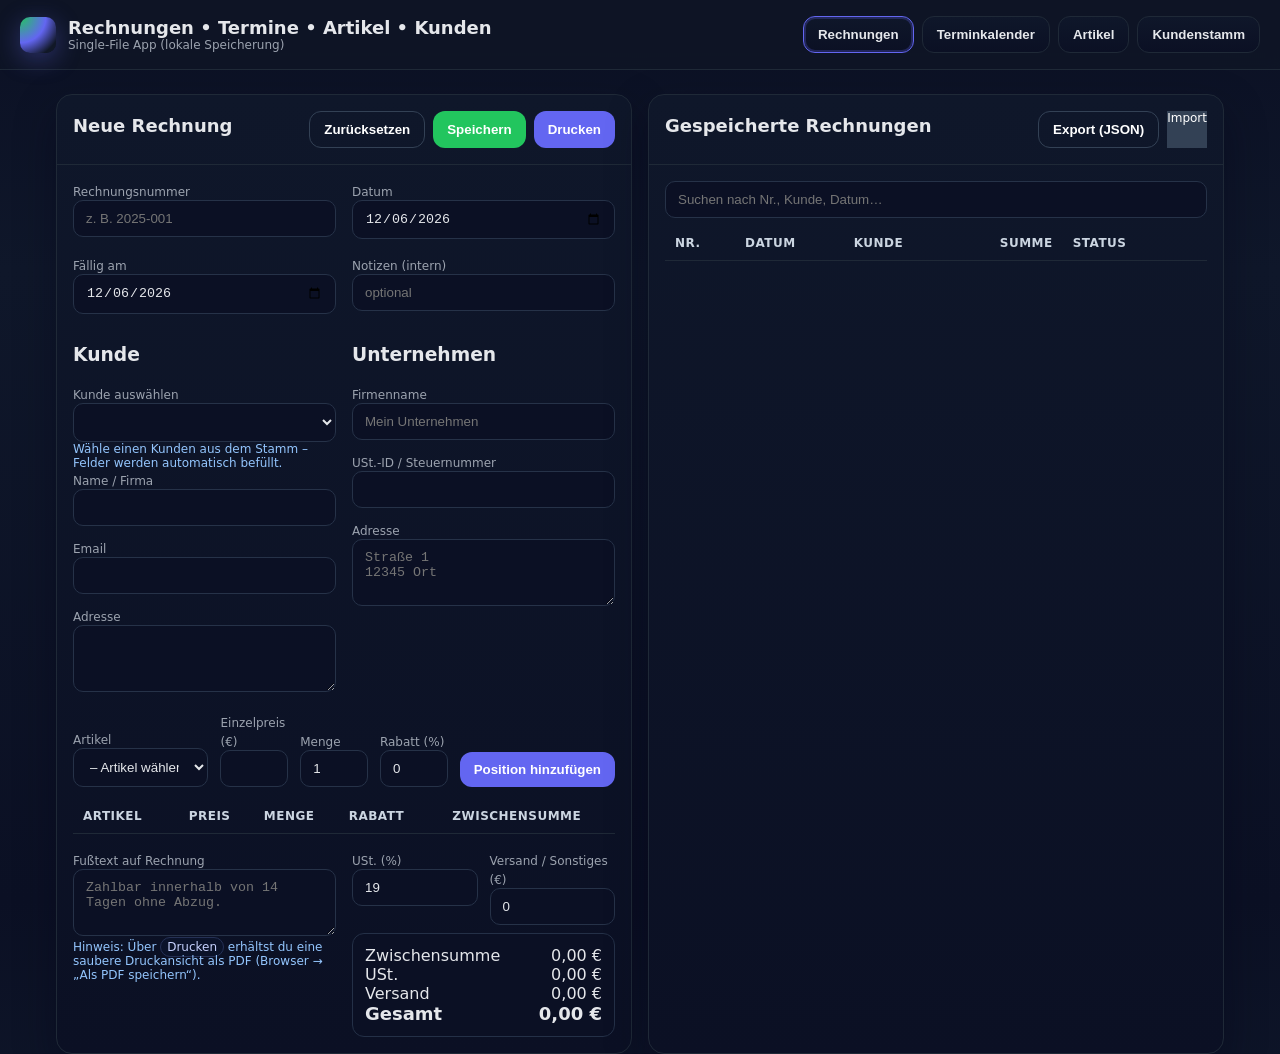
==== index.html @ 9eafac04 "1.st" ====
<!DOCTYPE html>
<html lang="de">
<head>
  <meta charset="UTF-8" />
  <meta name="viewport" content="width=device-width, initial-scale=1.0" />
  <title>Rechnungsprogramm • Termine • Artikel • Kunden</title>
  <link rel="stylesheet" href="styles.css">
</head>
<body>
  <header>
    <div class="app-title">
      <div class="logo" aria-hidden="true"></div>
      <div>
        <div style="font-weight:800;font-size:18px">Rechnungen • Termine • Artikel • Kunden</div>
        <div class="muted" style="font-size:12px">Single-File App (lokale Speicherung)</div>
      </div>
    </div>
    <nav>
      <button class="tab active" data-tab="rechnungen">Rechnungen</button>
      <button class="tab" data-tab="kalender">Terminkalender</button>
      <button class="tab" data-tab="artikel">Artikel</button>
      <button class="tab" data-tab="kunden">Kundenstamm</button>
    </nav>
  </header>

  <main>
    <!-- Rechnungen -->
    <section id="bereich-rechnungen" class="grid two">
      <div class="card">
        <div class="head"><h2>Neue Rechnung</h2>
          <div class="toolbar">
            <button class="btn ghost" id="btn-neue-rechnung">Zurücksetzen</button>
            <button class="btn success" id="btn-speichern-rechnung">Speichern</button>
            <button class="btn" id="btn-drucken">Drucken</button>
          </div>
        </div>
        <div class="body">
          <div class="grid two">
            <div>
              <label>Rechnungsnummer</label>
              <input id="r-nr" placeholder="z. B. 2025-001" />
            </div>
            <div>
              <label>Datum</label>
              <input id="r-datum" type="date" />
            </div>
            <div>
              <label>Fällig am</label>
              <input id="r-faellig" type="date" />
            </div>
            <div>
              <label>Notizen (intern)</label>
              <input id="r-notiz" placeholder="optional" />
            </div>
          </div>

          <div class="grid two" style="margin-top:12px">
            <div>
              <h3>Kunde</h3>
              <div class="row">
                <div style="flex:1 1 100%">
                  <label>Kunde auswählen</label>
                  <select id="k-select"></select>
                  <div class="hint">Wähle einen Kunden aus dem Stamm – Felder werden automatisch befüllt.</div>
                </div>
              </div>
              <div class="row">
                <div style="flex:1 1 100%">
                  <label>Name / Firma</label>
                  <input id="k-name" />
                </div>
                <div style="flex:1 1 100%">
                  <label>Email</label>
                  <input id="k-email" type="email" />
                </div>
                <div style="flex:1 1 100%">
                  <label>Adresse</label>
                  <textarea id="k-adresse" rows="3"></textarea>
                </div>
              </div>
            </div>
            <div>
              <h3>Unternehmen</h3>
              <div class="row">
                <div style="flex:1 1 100%"><label>Firmenname</label><input id="u-name" placeholder="Mein Unternehmen"/></div>
                <div style="flex:1 1 100%"><label>USt.-ID / Steuernummer</label><input id="u-steuer"/></div>
                <div style="flex:1 1 100%"><label>Adresse</label><textarea id="u-adresse" rows="3" placeholder="Straße 1&#10;12345 Ort"></textarea></div>
              </div>
            </div>
          </div>

          <div style="margin-top:16px">
            <div class="row" style="align-items:end">
              <div style="flex:2">
                <label>Artikel</label>
                <select id="pos-artikel"></select>
              </div>
              <div style="flex:1">
                <label>Einzelpreis (€)</label>
                <input id="pos-preis" type="number" step="0.01" />
              </div>
              <div style="flex:1">
                <label>Menge</label>
                <input id="pos-menge" type="number" step="1" value="1" />
              </div>
              <div style="flex:1">
                <label>Rabatt (%)</label>
                <input id="pos-rabatt" type="number" step="1" value="0" />
              </div>
              <div>
                <button class="btn" id="btn-pos-hinzufuegen">Position hinzufügen</button>
              </div>
            </div>

            <div style="overflow:auto;margin-top:12px">
              <table id="pos-tabelle">
                <thead>
                  <tr>
                    <th>Artikel</th>
                    <th class="right">Preis</th>
                    <th class="right">Menge</th>
                    <th class="right">Rabatt</th>
                    <th class="right">Zwischensumme</th>
                    <th></th>
                  </tr>
                </thead>
                <tbody></tbody>
              </table>
            </div>

            <div class="grid two" style="margin-top:16px;align-items:flex-start">
              <div>
                <label>Fußtext auf Rechnung</label>
                <textarea id="r-fusstext" rows="3" placeholder="Zahlbar innerhalb von 14 Tagen ohne Abzug."></textarea>
                <div class="hint">Hinweis: Über <span class="pill">Drucken</span> erhältst du eine saubere Druckansicht als PDF (Browser → „Als PDF speichern“).</div>
              </div>
              <div>
                <div class="row">
                  <div style="flex:1">
                    <label>USt. (%)</label>
                    <input id="r-ust" type="number" step="0.1" value="19" />
                  </div>
                  <div style="flex:1">
                    <label>Versand / Sonstiges (€)</label>
                    <input id="r-versand" type="number" step="0.01" value="0" />
                  </div>
                </div>
                <div style="margin-top:8px;border:1px solid #243047;border-radius:12px;padding:12px;background:#0b1024">
                  <div class="row"><div>Zwischensumme</div><div class="right" style="flex:1" id="summe-netto">0,00 €</div></div>
                  <div class="row"><div>USt.</div><div class="right" style="flex:1" id="summe-ust">0,00 €</div></div>
                  <div class="row"><div>Versand</div><div class="right" style="flex:1" id="summe-versand">0,00 €</div></div>
                  <div class="row" style="font-weight:800;font-size:18px"><div>Gesamt</div><div class="right" style="flex:1" id="summe-gesamt">0,00 €</div></div>
                </div>
              </div>
            </div>

          </div>
        </div>
      </div>

      <div class="card">
        <div class="head">
          <h2>Gespeicherte Rechnungen</h2>
          <div class="toolbar">
            <button class="btn ghost" id="btn-export">Export (JSON)</button>
            <label class="btn secondary" for="importFile" style="cursor:pointer">Import</label>
            <input type="file" id="importFile" accept="application/json" style="display:none" />
          </div>
        </div>
        <div class="body">
          <div style="margin-bottom:8px" class="row">
            <input id="suche-rechnung" placeholder="Suchen nach Nr., Kunde, Datum…"/>
          </div>
          <div style="overflow:auto;max-height:540px">
            <table id="tabelle-rechnungen">
              <thead>
                <tr>
                  <th>Nr.</th>
                  <th>Datum</th>
                  <th>Kunde</th>
                  <th class="right">Summe</th>
                  <th>Status</th>
                  <th></th>
                </tr>
              </thead>
              <tbody></tbody>
            </table>
          </div>
        </div>
      </div>
    </section>

    <!-- Kalender -->
    <section id="bereich-kalender" style="display:none" class="grid two">
      <div class="card">
        <div class="head"><h2>Terminkalender</h2>
          <div class="toolbar">
            <button class="btn ghost" id="kal-prev">◀</button>
            <div class="pill" id="kal-title"></div>
            <button class="btn ghost" id="kal-next">▶</button>
          </div>
        </div>
        <div class="body">
          <div class="cal-head">
            <div class="day-name">Mo</div>
            <div class="day-name">Di</div>
            <div class="day-name">Mi</div>
            <div class="day-name">Do</div>
            <div class="day-name">Fr</div>
            <div class="day-name">Sa</div>
            <div class="day-name">So</div>
          </div>
          <div class="calendar" id="calendar"></div>
        </div>
      </div>
      <div class="card">
        <div class="head"><h2>Termin hinzufügen</h2></div>
        <div class="body">
          <div class="grid two">
            <div>
              <label>Datum</label>
              <input id="ev-datum" type="date" />
            </div>
            <div>
              <label>Zeit</label>
              <input id="ev-zeit" type="time" />
            </div>
            <div style="grid-column:1/-1">
              <label>Titel</label>
              <input id="ev-titel" />
            </div>
            <div style="grid-column:1/-1">
              <label>Beschreibung</label>
              <textarea id="ev-desc" rows="3"></textarea>
            </div>
          </div>
          <div class="toolbar" style="margin-top:12px">
            <button class="btn success" id="btn-ev-speichern">Speichern</button>
            <button class="btn ghost" id="btn-ev-reset">Zurücksetzen</button>
          </div>
          <div style="margin-top:16px">
            <h3>Kommende Termine</h3>
            <div id="ev-liste"></div>
          </div>
        </div>
      </div>
    </section>

    <!-- Artikel -->
    <section id="bereich-artikel" style="display:none" class="grid two">
      <div class="card">
        <div class="head"><h2>Artikelstamm</h2></div>
        <div class="body">
          <div class="grid two">
            <div>
              <label>Artikelnummer</label>
              <input id="a-nr" placeholder="SKU-001" />
            </div>
            <div>
              <label>Bezeichnung</label>
              <input id="a-name" />
            </div>
            <div>
              <label>Einheitspreis (€)</label>
              <input id="a-preis" type="number" step="0.01" />
            </div>
            <div>
              <label>USt.-Satz (%)</label>
              <input id="a-ust" type="number" step="0.1" value="19" />
            </div>
            <div style="grid-column:1/-1">
              <label>Beschreibung</label>
              <textarea id="a-desc" rows="2"></textarea>
            </div>
          </div>
          <div class="toolbar" style="margin-top:12px">
            <button class="btn success" id="btn-artikel-speichern">Artikel speichern</button>
            <button class="btn ghost" id="btn-artikel-reset">Felder leeren</button>
          </div>
        </div>
      </div>
      <div class="card">
        <div class="head"><h2>Gespeicherte Artikel</h2></div>
        <div class="body">
          <div class="row" style="margin-bottom:8px">
            <input id="suche-artikel" placeholder="Suchen nach Nr. oder Bezeichnung…" />
          </div>
          <div style="overflow:auto;max-height:560px">
            <table id="tabelle-artikel">
              <thead>
                <tr>
                  <th>Nr.</th>
                  <th>Name</th>
                  <th class="right">Preis</th>
                  <th class="right">USt.</th>
                  <th></th>
                </tr>
              </thead>
              <tbody></tbody>
            </table>
          </div>
        </div>
      </div>
    </section>

    <!-- Kundenstamm -->
    <section id="bereich-kunden" style="display:none" class="grid two">
      <div class="card">
        <div class="head"><h2>Kundenstamm</h2></div>
        <div class="body">
          <div class="grid two">
            <div><label>Kundennummer</label><input id="c-nr" placeholder="K-0001" /></div>
            <div><label>Firma/Name</label><input id="c-name" /></div>
            <div><label>Ansprechpartner</label><input id="c-ansprech" /></div>
            <div><label>E-Mail</label><input id="c-email" type="email" /></div>
            <div><label>Telefon</label><input id="c-phone" /></div>
            <div><label>Land</label><input id="c-land" value="Deutschland" /></div>
            <div><label>Straße & Nr.</label><input id="c-strasse" /></div>
            <div><label>PLZ</label><input id="c-plz" /></div>
            <div><label>Ort</label><input id="c-ort" /></div>
            <div style="grid-column:1/-1"><label>Notizen</label><textarea id="c-notiz" rows="2"></textarea></div>
          </div>
          <div class="toolbar" style="margin-top:12px">
            <button class="btn success" id="btn-kunde-speichern">Speichern</button>
            <button class="btn ghost" id="btn-kunde-reset">Felder leeren</button>
          </div>
        </div>
      </div>
      <div class="card">
        <div class="head"><h2>Gespeicherte Kunden</h2></div>
        <div class="body">
          <div class="row" style="margin-bottom:8px"><input id="suche-kunde" placeholder="Suche nach Nr., Name, E-Mail…" /></div>
          <div style="overflow:auto;max-height:560px">
            <table id="tabelle-kunden">
              <thead>
                <tr><th>Nr.</th><th>Name</th><th>E-Mail</th><th>Telefon</th><th></th></tr>
              </thead>
              <tbody></tbody>
            </table>
          </div>
        </div>
      </div>
    </section>

    <!-- Druckbare Rechnung -->
    <section id="druck-rechnung">
      <div>
        <h1 style="margin:0">Rechnung <span id="p-nr"></span></h1>
        <div class="muted" id="p-datum"></div>
        <hr/>
        <div class="grid two">
          <div>
            <h3>Rechnung an</h3>
            <div id="p-kunde"></div>
          </div>
          <div>
            <h3>Unternehmen</h3>
            <div id="p-unternehmen"></div>
          </div>
        </div>
        <div style="margin-top:16px">
          <table style="width:100%;border-collapse:collapse">
            <thead>
              <tr>
                <th style="text-align:left;border-bottom:1px solid #ccc;padding:8px">Artikel</th>
                <th style="text-align:right;border-bottom:1px solid #ccc;padding:8px">Preis</th>
                <th style="text-align:right;border-bottom:1px solid #ccc;padding:8px">Menge</th>
                <th style="text-align:right;border-bottom:1px solid #ccc;padding:8px">Rabatt</th>
                <th style="text-align:right;border-bottom:1px solid #ccc;padding:8px">Zwischensumme</th>
              </tr>
            </thead>
            <tbody id="p-pos"></tbody>
          </table>
        </div>
        <div style="margin-top:12px;display:flex;gap:24px;justify-content:flex-end">
          <table>
            <tr><td>Zwischensumme</td><td style="text-align:right;padding-left:16px" id="p-netto">0,00 €</td></tr>
            <tr><td>USt.</td><td style="text-align:right;padding-left:16px" id="p-ust">0,00 €</td></tr>
            <tr><td>Versand</td><td style="text-align:right;padding-left:16px" id="p-versand">0,00 €</td></tr>
            <tr style="font-weight:bold"><td>Gesamt</td><td style="text-align:right;padding-left:16px" id="p-gesamt">0,00 €</td></tr>
          </table>
        </div>
        <div style="margin-top:16px" id="p-fusstext"></div>
      </div>
    </section>
  </main>

  <script src="script.js"></script>
</body>
</html>
---- styles.css ----
:root {
    --bg: #0f172a;
    /* slate-900 */
    --panel: #111827;
    /* gray-900 */
    --muted: #1f2937;
    /* gray-800 */
    --text: #e5e7eb;
    /* gray-200 */
    --soft: #9ca3af;
    /* gray-400 */
    --brand: #6366f1;
    /* indigo-500 */
    --accent: #22c55e;
    /* green-500 */
    --danger: #ef4444;
    /* red-500 */
    --warn: #f59e0b;
    /* amber-500 */
    --card: #0b1024;
}

* {
    box-sizing: border-box
}

html,
body {
    height: 100%
}

body {
    margin: 0;
    font-family: Inter, system-ui, Segoe UI, Roboto, Helvetica, Arial, sans-serif;
    background: linear-gradient(180deg, #0b1024, #0f172a 30%, #0b1024);
    color: var(--text)
}

header {
    display: flex;
    gap: 16px;
    align-items: center;
    justify-content: space-between;
    padding: 16px 20px;
    border-bottom: 1px solid #1f2937;
    background: rgba(17, 24, 39, .6);
    backdrop-filter: blur(6px);
    position: sticky;
    top: 0;
    z-index: 5
}

.app-title {
    display: flex;
    gap: 12px;
    align-items: center
}

.logo {
    width: 36px;
    height: 36px;
    border-radius: 10px;
    background: radial-gradient(120% 120% at 0% 0%, #22c55e, #6366f1 60%, #111827 100%);
    box-shadow: 0 6px 24px rgba(99, 102, 241, .35)
}

nav {
    display: flex;
    gap: 8px;
    flex-wrap: wrap
}

.tab {
    border: 1px solid #1f2937;
    background: linear-gradient(180deg, #0f172a, #0b1024);
    padding: 10px 14px;
    border-radius: 12px;
    color: var(--text);
    cursor: pointer;
    font-weight: 600
}

.tab.active {
    border-color: var(--brand);
    box-shadow: 0 0 0 2px rgba(99, 102, 241, .25) inset
}

main {
    max-width: 1200px;
    margin: 24px auto;
    padding: 0 16px
}

.grid {
    display: grid;
    gap: 16px
}

.two {
    grid-template-columns: 1fr 1fr
}

.three {
    grid-template-columns: 1fr 1fr 1fr
}

@media(max-width:980px) {

    .two,
    .three {
        grid-template-columns: 1fr
    }
}

.card {
    background: linear-gradient(180deg, #0f172a, #0b1024);
    border: 1px solid #1f2937;
    border-radius: 16px;
    box-shadow: 0 16px 40px rgba(2, 6, 23, .35)
}

.card h2 {
    margin: 0 0 8px 0;
    font-size: 18px
}

.card .head {
    padding: 16px;
    border-bottom: 1px solid #1f2937;
    display: flex;
    align-items: center;
    justify-content: space-between;
    gap: 12px
}

.card .body {
    padding: 16px
}

.row {
    display: flex;
    gap: 12px;
    flex-wrap: wrap
}

label {
    font-size: 12px;
    color: var(--soft)
}

input,
select,
textarea {
    width: 100%;
    padding: 10px 12px;
    border-radius: 10px;
    border: 1px solid #263248;
    background: #0b1024;
    color: var(--text)
}

input[type="number"] {
    appearance: textfield
}

button {
    border: 0;
    border-radius: 12px;
    padding: 10px 14px;
    font-weight: 700;
    cursor: pointer
}

.btn {
    background: var(--brand);
    color: #fff
}

.btn.secondary {
    background: #334155
}

.btn.ghost {
    background: transparent;
    border: 1px solid #334155
}

.btn.success {
    background: var(--accent)
}

.btn.danger {
    background: var(--danger)
}

.btn.warn {
    background: var(--warn)
}

.toolbar {
    display: flex;
    gap: 8px;
    flex-wrap: wrap
}

table {
    width: 100%;
    border-collapse: collapse
}

th,
td {
    border-bottom: 1px solid #1f2937;
    padding: 10px;
    text-align: left
}

th {
    color: #cbd5e1;
    font-size: 12px;
    letter-spacing: .04em;
    text-transform: uppercase
}

tr:hover td {
    background: #0f172a
}

.right {
    text-align: right
}

.muted {
    color: var(--soft)
}

.pill {
    font-size: 12px;
    background: #0b132a;
    border: 1px solid #253055;
    color: #c7d2fe;
    padding: 2px 6px;
    border-radius: 999px
}

/* Kalender */
.calendar {
    display: grid;
    grid-template-columns: repeat(7, 1fr);
    gap: 8px
}

.cal-head {
    display: grid;
    grid-template-columns: repeat(7, 1fr);
    gap: 8px;
    margin-bottom: 8px
}

.day-name {
    font-size: 12px;
    color: #a1a1aa;
    text-align: center
}

.cal-cell {
    min-height: 90px;
    border: 1px dashed #334155;
    border-radius: 12px;
    padding: 8px;
    background: #0b1024;
    position: relative
}

.cal-cell .date {
    position: absolute;
    top: 6px;
    right: 8px;
    font-size: 11px;
    color: #94a3b8
}

.event {
    margin-top: 18px;
    padding: 6px 8px;
    border-radius: 8px;
    background: #141a33;
    border: 1px solid #2b3566
}

/* Drucklayout für Rechnung */
@media print {
    body {
        background: #fff;
        color: #000
    }

    header,
    #bereich-artikel,
    #bereich-kalender,
    #bereich-kunden,
    .toolbar,
    .app-title {
        display: none !important
    }

    .card {
        border: 0;
        box-shadow: none
    }

    #druck-rechnung {
        display: block
    }
}

#druck-rechnung {
    display: none
}

.hint {
    font-size: 12px;
    color: #93c5fd
}


/* Custom Select mit Suchfeld */
.cs-container{
  position:relative;
  width:100%;
}

.cs-display{
  width:100%;
  text-align:left;
  background:#0b1024;
  border:1px solid #263248;
  border-radius:10px;
  padding:10px 12px;
  color:var(--text);
  display:flex;
  align-items:center;
  justify-content:space-between;
  font-weight:500;
}
.cs-display::after{
  content:"▾";
  font-size:12px;
  opacity:.8;
}

.cs-panel{
  position:absolute;
  left:0;
  right:0;
  margin-top:4px;
  background:#020617;
  border-radius:12px;
  border:1px solid #1f2937;
  box-shadow:0 20px 40px rgba(15,23,42,.8);
  padding:8px;
  display:none;
  z-index:30;
}
.cs-panel.open{display:block;}

.cs-search{
  width:100%;
  margin-bottom:6px;
  padding:8px 10px;
  border-radius:8px;
  border:1px solid #263248;
  background:#020617;
  color:var(--text);
}

.cs-options{
  max-height:220px;
  overflow:auto;
  border-radius:8px;
}
.cs-option{
  padding:8px 10px;
  border-radius:8px;
  cursor:pointer;
  font-size:14px;
}
.cs-option:hover,
.cs-option.cs-active{
  background:#1e293b;
}
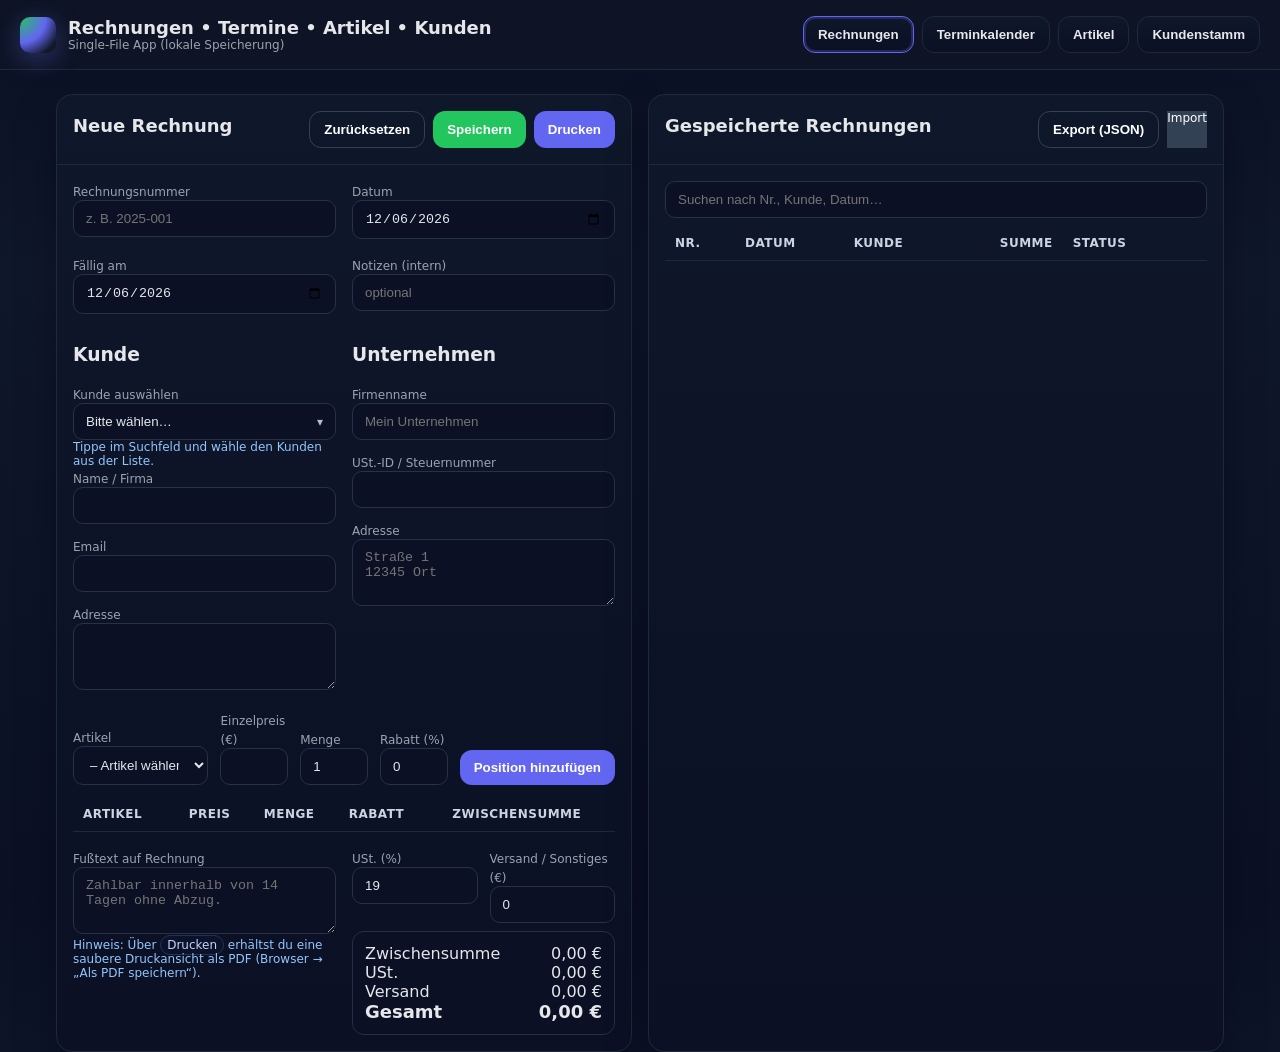
==== commit e54e90f6: "Anpassungen" ====
--- a/index.html
+++ b/index.html
@@ -1,11 +1,13 @@
 <!DOCTYPE html>
 <html lang="de">
+
 <head>
   <meta charset="UTF-8" />
   <meta name="viewport" content="width=device-width, initial-scale=1.0" />
   <title>Rechnungsprogramm • Termine • Artikel • Kunden</title>
   <link rel="stylesheet" href="styles.css">
 </head>
+
 <body>
   <header>
     <div class="app-title">
@@ -27,7 +29,8 @@
     <!-- Rechnungen -->
     <section id="bereich-rechnungen" class="grid two">
       <div class="card">
-        <div class="head"><h2>Neue Rechnung</h2>
+        <div class="head">
+          <h2>Neue Rechnung</h2>
           <div class="toolbar">
             <button class="btn ghost" id="btn-neue-rechnung">Zurücksetzen</button>
             <button class="btn success" id="btn-speichern-rechnung">Speichern</button>
@@ -60,10 +63,25 @@
               <div class="row">
                 <div style="flex:1 1 100%">
                   <label>Kunde auswählen</label>
-                  <select id="k-select"></select>
-                  <div class="hint">Wähle einen Kunden aus dem Stamm – Felder werden automatisch befüllt.</div>
-                </div>
-              </div>
+
+                  <!-- Custom Dropdown mit Suchfeld -->
+                  <div class="cs-container" id="k-select-wrapper">
+                    <button type="button" class="cs-display" id="k-select-display">
+                      Bitte wählen…
+                    </button>
+                    <div class="cs-panel" id="k-select-panel">
+                      <input type="text" id="k-select-search" class="cs-search" placeholder="Suchen..." />
+                      <div class="cs-options" id="k-select-options"></div>
+                    </div>
+                  </div>
+
+                  <!-- Verstecktes echtes <select> für Logik -->
+                  <select id="k-select" style="display:none"></select>
+
+                  <div class="hint">Tippe im Suchfeld und wähle den Kunden aus der Liste.</div>
+                </div>
+              </div>
+
               <div class="row">
                 <div style="flex:1 1 100%">
                   <label>Name / Firma</label>
@@ -82,9 +100,11 @@
             <div>
               <h3>Unternehmen</h3>
               <div class="row">
-                <div style="flex:1 1 100%"><label>Firmenname</label><input id="u-name" placeholder="Mein Unternehmen"/></div>
-                <div style="flex:1 1 100%"><label>USt.-ID / Steuernummer</label><input id="u-steuer"/></div>
-                <div style="flex:1 1 100%"><label>Adresse</label><textarea id="u-adresse" rows="3" placeholder="Straße 1&#10;12345 Ort"></textarea></div>
+                <div style="flex:1 1 100%"><label>Firmenname</label><input id="u-name" placeholder="Mein Unternehmen" />
+                </div>
+                <div style="flex:1 1 100%"><label>USt.-ID / Steuernummer</label><input id="u-steuer" /></div>
+                <div style="flex:1 1 100%"><label>Adresse</label><textarea id="u-adresse" rows="3"
+                    placeholder="Straße 1&#10;12345 Ort"></textarea></div>
               </div>
             </div>
           </div>
@@ -132,7 +152,8 @@
               <div>
                 <label>Fußtext auf Rechnung</label>
                 <textarea id="r-fusstext" rows="3" placeholder="Zahlbar innerhalb von 14 Tagen ohne Abzug."></textarea>
-                <div class="hint">Hinweis: Über <span class="pill">Drucken</span> erhältst du eine saubere Druckansicht als PDF (Browser → „Als PDF speichern“).</div>
+                <div class="hint">Hinweis: Über <span class="pill">Drucken</span> erhältst du eine saubere Druckansicht
+                  als PDF (Browser → „Als PDF speichern“).</div>
               </div>
               <div>
                 <div class="row">
@@ -146,10 +167,22 @@
                   </div>
                 </div>
                 <div style="margin-top:8px;border:1px solid #243047;border-radius:12px;padding:12px;background:#0b1024">
-                  <div class="row"><div>Zwischensumme</div><div class="right" style="flex:1" id="summe-netto">0,00 €</div></div>
-                  <div class="row"><div>USt.</div><div class="right" style="flex:1" id="summe-ust">0,00 €</div></div>
-                  <div class="row"><div>Versand</div><div class="right" style="flex:1" id="summe-versand">0,00 €</div></div>
-                  <div class="row" style="font-weight:800;font-size:18px"><div>Gesamt</div><div class="right" style="flex:1" id="summe-gesamt">0,00 €</div></div>
+                  <div class="row">
+                    <div>Zwischensumme</div>
+                    <div class="right" style="flex:1" id="summe-netto">0,00 €</div>
+                  </div>
+                  <div class="row">
+                    <div>USt.</div>
+                    <div class="right" style="flex:1" id="summe-ust">0,00 €</div>
+                  </div>
+                  <div class="row">
+                    <div>Versand</div>
+                    <div class="right" style="flex:1" id="summe-versand">0,00 €</div>
+                  </div>
+                  <div class="row" style="font-weight:800;font-size:18px">
+                    <div>Gesamt</div>
+                    <div class="right" style="flex:1" id="summe-gesamt">0,00 €</div>
+                  </div>
                 </div>
               </div>
             </div>
@@ -169,7 +202,7 @@
         </div>
         <div class="body">
           <div style="margin-bottom:8px" class="row">
-            <input id="suche-rechnung" placeholder="Suchen nach Nr., Kunde, Datum…"/>
+            <input id="suche-rechnung" placeholder="Suchen nach Nr., Kunde, Datum…" />
           </div>
           <div style="overflow:auto;max-height:540px">
             <table id="tabelle-rechnungen">
@@ -193,7 +226,8 @@
     <!-- Kalender -->
     <section id="bereich-kalender" style="display:none" class="grid two">
       <div class="card">
-        <div class="head"><h2>Terminkalender</h2>
+        <div class="head">
+          <h2>Terminkalender</h2>
           <div class="toolbar">
             <button class="btn ghost" id="kal-prev">◀</button>
             <div class="pill" id="kal-title"></div>
@@ -214,7 +248,9 @@
         </div>
       </div>
       <div class="card">
-        <div class="head"><h2>Termin hinzufügen</h2></div>
+        <div class="head">
+          <h2>Termin hinzufügen</h2>
+        </div>
         <div class="body">
           <div class="grid two">
             <div>
@@ -249,7 +285,9 @@
     <!-- Artikel -->
     <section id="bereich-artikel" style="display:none" class="grid two">
       <div class="card">
-        <div class="head"><h2>Artikelstamm</h2></div>
+        <div class="head">
+          <h2>Artikelstamm</h2>
+        </div>
         <div class="body">
           <div class="grid two">
             <div>
@@ -280,7 +318,9 @@
         </div>
       </div>
       <div class="card">
-        <div class="head"><h2>Gespeicherte Artikel</h2></div>
+        <div class="head">
+          <h2>Gespeicherte Artikel</h2>
+        </div>
         <div class="body">
           <div class="row" style="margin-bottom:8px">
             <input id="suche-artikel" placeholder="Suchen nach Nr. oder Bezeichnung…" />
@@ -306,7 +346,9 @@
     <!-- Kundenstamm -->
     <section id="bereich-kunden" style="display:none" class="grid two">
       <div class="card">
-        <div class="head"><h2>Kundenstamm</h2></div>
+        <div class="head">
+          <h2>Kundenstamm</h2>
+        </div>
         <div class="body">
           <div class="grid two">
             <div><label>Kundennummer</label><input id="c-nr" placeholder="K-0001" /></div>
@@ -327,13 +369,22 @@
         </div>
       </div>
       <div class="card">
-        <div class="head"><h2>Gespeicherte Kunden</h2></div>
-        <div class="body">
-          <div class="row" style="margin-bottom:8px"><input id="suche-kunde" placeholder="Suche nach Nr., Name, E-Mail…" /></div>
+        <div class="head">
+          <h2>Gespeicherte Kunden</h2>
+        </div>
+        <div class="body">
+          <div class="row" style="margin-bottom:8px"><input id="suche-kunde"
+              placeholder="Suche nach Nr., Name, E-Mail…" /></div>
           <div style="overflow:auto;max-height:560px">
             <table id="tabelle-kunden">
               <thead>
-                <tr><th>Nr.</th><th>Name</th><th>E-Mail</th><th>Telefon</th><th></th></tr>
+                <tr>
+                  <th>Nr.</th>
+                  <th>Name</th>
+                  <th>E-Mail</th>
+                  <th>Telefon</th>
+                  <th></th>
+                </tr>
               </thead>
               <tbody></tbody>
             </table>
@@ -347,7 +398,7 @@
       <div>
         <h1 style="margin:0">Rechnung <span id="p-nr"></span></h1>
         <div class="muted" id="p-datum"></div>
-        <hr/>
+        <hr />
         <div class="grid two">
           <div>
             <h3>Rechnung an</h3>
@@ -374,10 +425,22 @@
         </div>
         <div style="margin-top:12px;display:flex;gap:24px;justify-content:flex-end">
           <table>
-            <tr><td>Zwischensumme</td><td style="text-align:right;padding-left:16px" id="p-netto">0,00 €</td></tr>
-            <tr><td>USt.</td><td style="text-align:right;padding-left:16px" id="p-ust">0,00 €</td></tr>
-            <tr><td>Versand</td><td style="text-align:right;padding-left:16px" id="p-versand">0,00 €</td></tr>
-            <tr style="font-weight:bold"><td>Gesamt</td><td style="text-align:right;padding-left:16px" id="p-gesamt">0,00 €</td></tr>
+            <tr>
+              <td>Zwischensumme</td>
+              <td style="text-align:right;padding-left:16px" id="p-netto">0,00 €</td>
+            </tr>
+            <tr>
+              <td>USt.</td>
+              <td style="text-align:right;padding-left:16px" id="p-ust">0,00 €</td>
+            </tr>
+            <tr>
+              <td>Versand</td>
+              <td style="text-align:right;padding-left:16px" id="p-versand">0,00 €</td>
+            </tr>
+            <tr style="font-weight:bold">
+              <td>Gesamt</td>
+              <td style="text-align:right;padding-left:16px" id="p-gesamt">0,00 €</td>
+            </tr>
           </table>
         </div>
         <div style="margin-top:16px" id="p-fusstext"></div>
@@ -387,4 +450,5 @@
 
   <script src="script.js"></script>
 </body>
-</html>
+
+</html>
